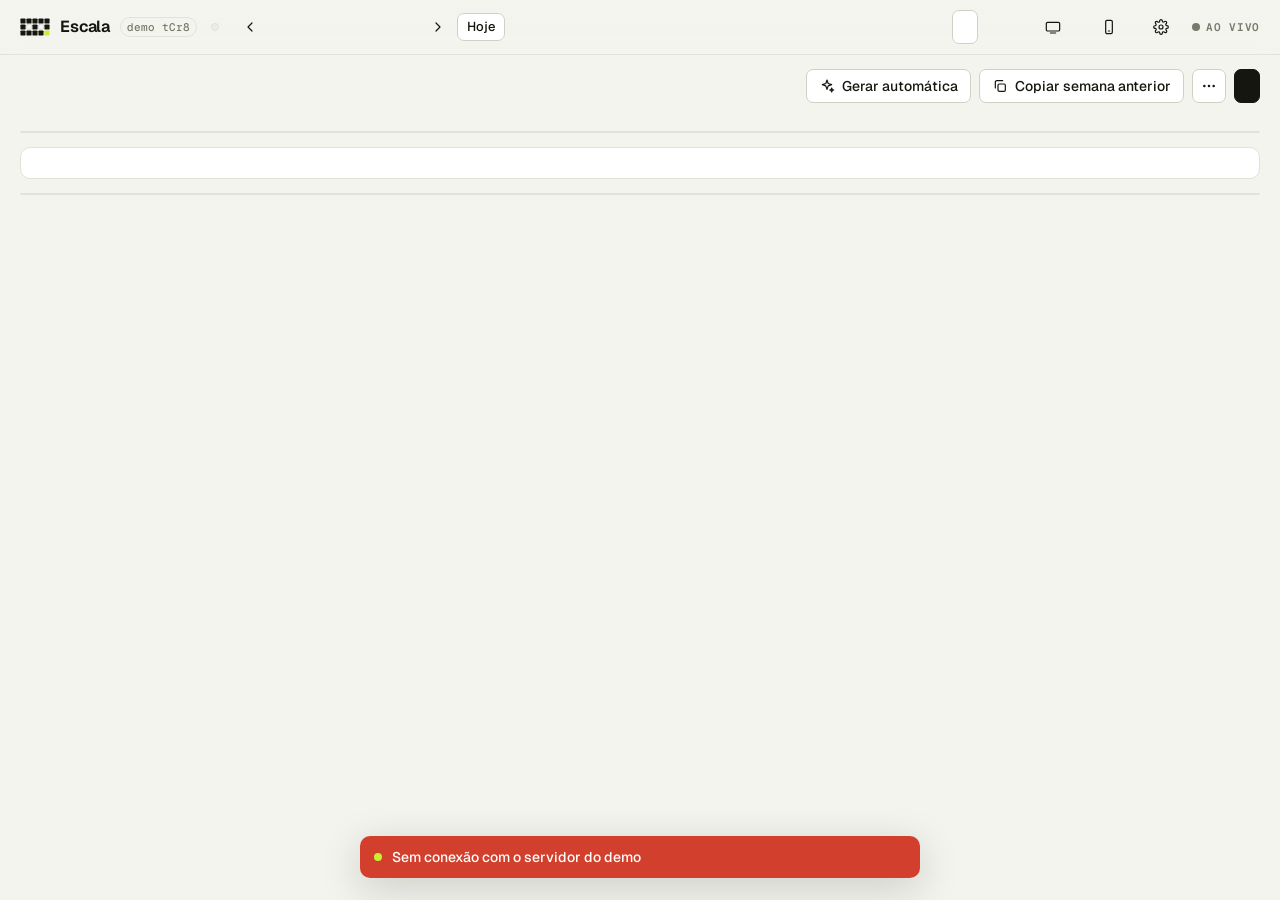
==== demo/escala/index.html @ 18441974 "Demo de escala em /demo/escala (gestor, mural de TV e celular) Cópia do demo_escala no modo hospedad" ====
<!doctype html>
<html lang="pt-BR">
<head>
  <meta charset="utf-8">
  <meta name="viewport" content="width=device-width, initial-scale=1">
  <title>Escala · Gestor</title>
  <meta name="description" content="Demo de escala semanal de equipe — tCr8">
  <link rel="icon" href="favicon.svg" type="image/svg+xml">
  <link rel="preconnect" href="https://fonts.googleapis.com">
  <link rel="preconnect" href="https://fonts.gstatic.com" crossorigin>
  <link rel="stylesheet" href="https://fonts.googleapis.com/css2?family=Geist:wght@400;500;600;700&family=Geist+Mono:wght@400;500;600&display=swap">
  <link rel="stylesheet" href="css/base.css?v=3">
  <link rel="stylesheet" href="css/gestor.css?v=3">
</head>
<body>
  <header class="top">
    <a class="brand" href="./" id="brand"><span class="brand-name">Escala</span><span class="brand-tag">demo tCr8</span></a>
    <div class="seg" id="stores" role="group" aria-label="Loja"></div>
    <div class="weeknav">
      <button class="btn icon ghost" id="prev" aria-label="Semana anterior"></button>
      <button class="btn ghost weeklabel" id="weekLabel"></button>
      <button class="btn icon ghost" id="next" aria-label="Próxima semana"></button>
      <button class="btn sm" id="today">Hoje</button>
    </div>
    <div class="spacer"></div>
    <button class="btn regime" id="btnRegime"></button>
    <button class="btn ghost" id="btnRequests"></button>
    <a class="btn ghost" id="lnkMural" target="_blank" rel="noopener"></a>
    <a class="btn ghost" id="lnkEu" target="_blank" rel="noopener"></a>
    <button class="btn icon ghost" id="btnSettings" aria-label="Configurações"></button>
    <span class="live" id="live"><i></i><span>ao vivo</span></span>
  </header>

  <section class="bar">
    <div class="pubstatus" id="pubStatus"></div>
    <div class="actions">
      <button class="btn" id="btnAuto"></button>
      <button class="btn" id="btnCopy"></button>
      <button class="btn icon" id="btnMore" aria-label="Mais ações"></button>
      <button class="btn primary" id="btnPublish"></button>
    </div>
  </section>

  <section class="kpis" id="kpis"></section>

  <main class="layout">
    <div class="board">
      <div class="gridwrap"><div class="grid" id="grid"></div></div>
      <section class="dayview" id="dayView"></section>
    </div>
    <aside class="issues" id="issues"></aside>
  </main>

  <div id="pop" class="popover" role="menu"></div>
  <div id="toasts"></div>

  <script src="js/core.js?v=3"></script>
  <script src="js/auto.js?v=3"></script>
  <script src="js/seed.js?v=3"></script>
  <script src="js/routes.js?v=3"></script>
  <script src="js/local.js?v=3"></script>
  <script src="js/ui.js?v=3"></script>
  <script src="js/gestor.js?v=3"></script>
</body>
</html>
---- demo/escala/css/base.css ----
/* Escala (demo tCr8) — tokens e componentes comuns às três telas. */
:root {
  --bg: #f4f4ef; --surface: #ffffff; --surface-2: #f9f9f6; --sunken: #ececE5; --line: #e2e2d9; --line-2: #d0d1c5;
  --ink: #15170f; --ink-2: #474a3f; --muted: #767a6c;
  --accent: #c8f031; --accent-ink: #3d5400; --accent-soft: #eef8c9;
  --danger: #d23f2c; --danger-soft: #fdebe7; --warn: #b97f00; --warn-soft: #fdf2d6;
  --info: #2a72cf; --info-soft: #e6effb; --ok: #2b9356; --ok-soft: #e2f4e9;
  --shadow: 0 1px 2px rgba(20, 22, 15, .05), 0 6px 20px rgba(20, 22, 15, .07);
  --shadow-lg: 0 10px 40px rgba(20, 22, 15, .18);
  --radius: 10px; --radius-sm: 7px;
  --font: 'Geist', ui-sans-serif, system-ui, -apple-system, 'Segoe UI', Roboto, sans-serif;
  --mono: 'Geist Mono', ui-monospace, 'SFMono-Regular', Consolas, monospace;
  color-scheme: light;
}
@media (prefers-color-scheme: dark) {
  :root:not([data-theme="light"]) {
    --bg: #0e0f0c; --surface: #171914; --surface-2: #1c1e18; --sunken: #121410; --line: #2a2d25; --line-2: #3a3e33;
    --ink: #f2f3ee; --ink-2: #c4c7bb; --muted: #8a8e82;
    --accent-ink: #c8f031; --accent-soft: rgba(200, 240, 49, .12);
    --danger: #ff6b5b; --danger-soft: rgba(255, 107, 91, .14); --warn: #f5b841; --warn-soft: rgba(245, 184, 65, .14);
    --info: #6cb8ff; --info-soft: rgba(108, 184, 255, .14); --ok: #4ade80; --ok-soft: rgba(74, 222, 128, .12);
    --shadow: 0 1px 2px rgba(0, 0, 0, .4), 0 6px 20px rgba(0, 0, 0, .35); --shadow-lg: 0 10px 40px rgba(0, 0, 0, .6);
    color-scheme: dark;
  }
}
:root[data-theme="dark"] {
  --bg: #0e0f0c; --surface: #171914; --surface-2: #1c1e18; --sunken: #121410; --line: #2a2d25; --line-2: #3a3e33;
  --ink: #f2f3ee; --ink-2: #c4c7bb; --muted: #8a8e82;
  --accent-ink: #c8f031; --accent-soft: rgba(200, 240, 49, .12);
  --danger: #ff6b5b; --danger-soft: rgba(255, 107, 91, .14); --warn: #f5b841; --warn-soft: rgba(245, 184, 65, .14);
  --info: #6cb8ff; --info-soft: rgba(108, 184, 255, .14); --ok: #4ade80; --ok-soft: rgba(74, 222, 128, .12);
  --shadow: 0 1px 2px rgba(0, 0, 0, .4), 0 6px 20px rgba(0, 0, 0, .35); --shadow-lg: 0 10px 40px rgba(0, 0, 0, .6);
  color-scheme: dark;
}

*, *::before, *::after { box-sizing: border-box; }
html, body { margin: 0; }
body { background: var(--bg); color: var(--ink); font: 14px/1.45 var(--font); -webkit-font-smoothing: antialiased; }
button, input, select, textarea { font: inherit; color: inherit; }
a { color: inherit; }
.mono { font-family: var(--mono); font-variant-numeric: tabular-nums; }
.muted { color: var(--muted); }
.hidden { display: none !important; }
svg.ic { width: 16px; height: 16px; flex: none; stroke: currentColor; fill: none; stroke-width: 1.8; stroke-linecap: round; stroke-linejoin: round; }

/* marca */
.brand { display: flex; align-items: center; gap: 10px; text-decoration: none; white-space: nowrap; }
.brand .logo { width: 30px; height: 18px; flex: none; }
.brand .logo rect.b { fill: var(--ink); }
.brand .logo rect.h { fill: none; stroke: var(--muted); stroke-width: 2.4; stroke-dasharray: 4 4; }
.brand .logo rect.a { fill: var(--accent); }
.brand-name { font-weight: 650; font-size: 16px; letter-spacing: -.01em; }
.brand-tag { font: 500 11px var(--mono); color: var(--muted); padding: 2px 6px; border: 1px solid var(--line); border-radius: 999px; }

/* botões */
.btn { display: inline-flex; align-items: center; gap: 7px; height: 34px; padding: 0 12px; border-radius: var(--radius-sm); border: 1px solid var(--line-2); background: var(--surface); color: var(--ink); cursor: pointer; white-space: nowrap; text-decoration: none; font-weight: 500; transition: background .12s, border-color .12s, transform .06s; }
.btn:hover { background: var(--surface-2); border-color: var(--muted); }
.btn:active { transform: translateY(1px); }
.btn:focus-visible, .chip:focus-visible, .seg button:focus-visible { outline: 2px solid var(--accent); outline-offset: 2px; }
.btn.primary { background: var(--ink); color: var(--bg); border-color: var(--ink); }
.btn.primary:hover { opacity: .9; }
.btn.lime { background: var(--accent); color: #15170f; border-color: var(--accent); }
.btn.ghost { background: transparent; border-color: transparent; }
.btn.ghost:hover { background: var(--sunken); }
.btn.danger { color: var(--danger); }
.btn.sm { height: 28px; padding: 0 9px; font-size: 13px; }
.btn.icon { width: 34px; padding: 0; justify-content: center; }
.btn[disabled] { opacity: .45; pointer-events: none; }
.btn .count { min-width: 18px; height: 18px; padding: 0 5px; border-radius: 9px; background: var(--danger); color: #fff; font: 600 11px/18px var(--mono); text-align: center; }

/* segmented */
.seg { display: inline-flex; padding: 3px; gap: 2px; background: var(--sunken); border: 1px solid var(--line); border-radius: 9px; }
.seg button { border: 0; background: transparent; height: 28px; padding: 0 12px; border-radius: 6px; cursor: pointer; color: var(--ink-2); font-weight: 500; white-space: nowrap; }
.seg button[aria-pressed="true"] { background: var(--surface); color: var(--ink); box-shadow: 0 1px 2px rgba(0, 0, 0, .12); }

/* campos */
.field { display: grid; gap: 5px; }
.field > span { font-size: 12px; font-weight: 600; color: var(--ink-2); }
.input, select.input, textarea.input { height: 36px; padding: 0 10px; border: 1px solid var(--line-2); border-radius: var(--radius-sm); background: var(--surface); width: 100%; min-width: 0; }
textarea.input { height: auto; min-height: 64px; padding: 8px 10px; resize: vertical; }
.input:focus { outline: 2px solid var(--accent); outline-offset: 0; border-color: transparent; }
.row { display: flex; gap: 10px; align-items: center; }
.grid2 { display: grid; grid-template-columns: 1fr 1fr; gap: 10px; }
.switch { display: flex; align-items: flex-start; gap: 10px; cursor: pointer; padding: 10px 0; border-bottom: 1px solid var(--line); }
.switch input { appearance: none; flex: none; width: 36px; height: 20px; border-radius: 10px; background: var(--line-2); position: relative; cursor: pointer; transition: background .15s; margin-top: 1px; }
.switch input::after { content: ''; position: absolute; top: 2px; left: 2px; width: 16px; height: 16px; border-radius: 50%; background: #fff; transition: transform .15s; box-shadow: 0 1px 2px rgba(0, 0, 0, .3); }
.switch input:checked { background: var(--ok); }
.switch input:checked::after { transform: translateX(16px); }
.switch b { display: block; font-weight: 600; }
.switch small { color: var(--muted); }

/* avatar e etiquetas */
.av { --rc: var(--muted); flex: none; width: 30px; height: 30px; border-radius: 50%; display: grid; place-items: center; font: 600 11px var(--mono); color: #15170f; background: var(--rc); letter-spacing: .02em; }
.badge { display: inline-flex; align-items: center; gap: 4px; height: 20px; padding: 0 7px; border-radius: 999px; font-size: 11px; font-weight: 600; white-space: nowrap; background: var(--sunken); color: var(--ink-2); }
.badge.erro { background: var(--danger-soft); color: var(--danger); }
.badge.alerta { background: var(--warn-soft); color: var(--warn); }
.badge.info { background: var(--info-soft); color: var(--info); }
.badge.ok { background: var(--ok-soft); color: var(--ok); }
.badge.lime { background: var(--accent); color: #15170f; }
.dot { width: 8px; height: 8px; border-radius: 50%; display: inline-block; flex: none; }

/* turno (chip) */
.chip { --rc: var(--muted); position: relative; display: block; padding: 5px 7px 5px 9px; border-radius: 7px; background: color-mix(in srgb, var(--rc) 15%, var(--surface)); border: 1px solid color-mix(in srgb, var(--rc) 35%, transparent); border-left: 3px solid var(--rc); cursor: pointer; user-select: none; line-height: 1.25; transition: box-shadow .12s, transform .12s; }
.chip:hover { box-shadow: var(--shadow); }
.chip .t { display: block; font: 600 12.5px var(--mono); letter-spacing: -.02em; white-space: nowrap; }
.chip .s { display: block; font-size: 11px; color: var(--ink-2); white-space: nowrap; overflow: hidden; text-overflow: ellipsis; }
.chip.open { background: repeating-linear-gradient(-45deg, var(--surface), var(--surface) 5px, var(--sunken) 5px, var(--sunken) 10px); border-style: dashed; border-left-style: solid; }
.chip.sev-erro { box-shadow: inset 0 0 0 1.5px var(--danger); }
.chip.sev-alerta { box-shadow: inset 0 0 0 1.5px var(--warn); }
.chip .flag { position: absolute; top: -4px; right: -4px; width: 10px; height: 10px; border-radius: 50%; border: 2px solid var(--surface); }
.chip .flag.erro { background: var(--danger); }
.chip .flag.alerta { background: var(--warn); }
.chip.changed::before { content: ''; position: absolute; left: -3px; top: -3px; bottom: -3px; right: -3px; border: 1.5px dashed var(--info); border-radius: 9px; pointer-events: none; }
.chip.dragging { opacity: .4; }
.chip.flash, .flash { animation: flash 2.4s ease-out; }
@keyframes flash { 0%, 30% { box-shadow: 0 0 0 3px var(--accent), 0 0 24px var(--accent); } 100% { box-shadow: 0 0 0 0 transparent; } }

.absence { display: flex; flex-direction: column; justify-content: center; padding: 5px 8px; border-radius: 7px; font-size: 12px; font-weight: 600; color: var(--ink-2); background: repeating-linear-gradient(-45deg, var(--sunken), var(--sunken) 4px, transparent 4px, transparent 8px); border: 1px dashed var(--line-2); min-height: 38px; }
.absence small { font-weight: 400; color: var(--muted); }

/* painel lateral (drawer) */
.scrim { position: fixed; inset: 0; background: rgba(10, 11, 8, .32); opacity: 0; pointer-events: none; transition: opacity .2s; z-index: 40; }
.scrim.on { opacity: 1; pointer-events: auto; }
.drawer { position: fixed; top: 0; right: 0; bottom: 0; width: min(440px, 100vw); background: var(--surface); border-left: 1px solid var(--line); box-shadow: var(--shadow-lg); transform: translateX(105%); transition: transform .22s cubic-bezier(.2, .8, .2, 1); z-index: 50; display: flex; flex-direction: column; }
.drawer.on { transform: none; }
.drawer.wide { width: min(760px, 100vw); }
.drawer header { display: flex; align-items: center; gap: 10px; padding: 16px 18px; border-bottom: 1px solid var(--line); }
.drawer header h2 { margin: 0; font-size: 16px; flex: 1; }
.drawer .body { flex: 1; overflow: auto; padding: 18px; display: grid; gap: 14px; align-content: start; }
.drawer footer { display: flex; gap: 8px; padding: 14px 18px; border-top: 1px solid var(--line); background: var(--surface-2); flex-wrap: wrap; }
.drawer footer .spacer { flex: 1; }

/* popover */
.popover { position: fixed; z-index: 60; min-width: 230px; max-width: 300px; background: var(--surface); border: 1px solid var(--line); border-radius: var(--radius); box-shadow: var(--shadow-lg); padding: 6px; display: none; }
.popover.on { display: block; }
.popover h4 { margin: 4px 8px 6px; font-size: 11px; text-transform: uppercase; letter-spacing: .06em; color: var(--muted); }
.popover .opt { display: flex; align-items: center; gap: 9px; width: 100%; text-align: left; border: 0; background: transparent; padding: 7px 8px; border-radius: 7px; cursor: pointer; }
.popover .opt:hover, .popover .opt:focus-visible { background: var(--sunken); outline: none; }
.popover .opt .mono { margin-left: auto; color: var(--muted); font-size: 12px; }
.popover hr { border: 0; border-top: 1px solid var(--line); margin: 5px 0; }

/* avisos rápidos */
#toasts { position: fixed; left: 50%; bottom: 22px; transform: translateX(-50%); display: grid; gap: 8px; z-index: 80; pointer-events: none; width: min(560px, calc(100vw - 32px)); }
.toast { display: flex; align-items: center; gap: 10px; background: var(--ink); color: var(--bg); padding: 11px 14px; border-radius: 10px; box-shadow: var(--shadow-lg); animation: toast-in .25s ease-out; font-weight: 500; }
.toast.erro { background: var(--danger); color: #fff; }
.toast i { width: 8px; height: 8px; border-radius: 50%; background: var(--accent); flex: none; }
@keyframes toast-in { from { opacity: 0; transform: translateY(8px); } }

/* indicador ao vivo */
.live { display: inline-flex; align-items: center; gap: 6px; font: 600 11px var(--mono); text-transform: uppercase; letter-spacing: .06em; color: var(--muted); white-space: nowrap; }
.live i { width: 8px; height: 8px; border-radius: 50%; background: var(--muted); }
.live.on { color: var(--ink-2); }
.live.on i { background: var(--ok); box-shadow: 0 0 0 0 var(--ok); animation: pulse 2s infinite; }
@keyframes pulse { 0% { box-shadow: 0 0 0 0 color-mix(in srgb, var(--ok) 60%, transparent); } 70% { box-shadow: 0 0 0 7px transparent; } 100% { box-shadow: 0 0 0 0 transparent; } }

.empty { padding: 28px 16px; text-align: center; color: var(--muted); }
@media (prefers-reduced-motion: reduce) { *, *::before, *::after { animation: none !important; transition: none !important; } }
---- demo/escala/css/gestor.css ----
/* Escala (demo tCr8) — tela do gestor */
body { min-height: 100vh; }
.top { position: sticky; top: 0; z-index: 30; display: flex; align-items: center; gap: 14px; padding: 10px 20px; background: color-mix(in srgb, var(--bg) 88%, transparent); backdrop-filter: blur(10px); border-bottom: 1px solid var(--line); flex-wrap: wrap; }
.top .spacer { flex: 1; }
.weeknav { display: flex; align-items: center; gap: 2px; }
.weeklabel { font-weight: 600; min-width: 150px; justify-content: center; font-variant-numeric: tabular-nums; }
.regime { gap: 8px; }
.regime b { font-weight: 600; }
.regime .mono { font-size: 12px; color: var(--muted); }

.bar { display: flex; align-items: center; gap: 12px; padding: 14px 20px 6px; flex-wrap: wrap; }
.pubstatus { display: flex; align-items: center; gap: 10px; flex: 1; min-width: 260px; flex-wrap: wrap; }
.pubstatus h1 { margin: 0; font-size: 20px; letter-spacing: -.02em; }
.pubstatus .sub { color: var(--muted); font-size: 13px; }
.actions { display: flex; gap: 8px; flex-wrap: wrap; }

.kpis { display: grid; grid-template-columns: repeat(6, minmax(140px, 1fr)); gap: 10px; padding: 8px 20px 14px; }
.kpi { background: var(--surface); border: 1px solid var(--line); border-radius: var(--radius); padding: 11px 14px; display: grid; gap: 2px; min-width: 0; }
.kpi .k { font-size: 11.5px; color: var(--muted); font-weight: 500; white-space: nowrap; overflow: hidden; text-overflow: ellipsis; }
.kpi .v { font: 600 21px/1.2 var(--mono); letter-spacing: -.03em; white-space: nowrap; }
.kpi .v small { font-size: 13px; color: var(--muted); font-weight: 500; letter-spacing: 0; }
.kpi .d { font-size: 12px; color: var(--muted); white-space: nowrap; overflow: hidden; text-overflow: ellipsis; }
.kpi.good .v { color: var(--ok); }
.kpi.warn .v { color: var(--warn); }
.kpi.bad .v { color: var(--danger); }
.kpi .meter { height: 4px; border-radius: 2px; background: var(--sunken); overflow: hidden; margin-top: 4px; }
.kpi .meter i { display: block; height: 100%; background: var(--ok); border-radius: 2px; }
.kpi.warn .meter i { background: var(--warn); }
.kpi.bad .meter i { background: var(--danger); }

.layout { display: grid; grid-template-columns: minmax(0, 1fr) 320px; gap: 14px; padding: 0 20px 28px; align-items: start; }
.board { display: grid; gap: 14px; min-width: 0; }
.gridwrap { background: var(--surface); border: 1px solid var(--line); border-radius: var(--radius); overflow: auto; max-height: calc(100vh - 210px); }
.grid { display: grid; grid-template-columns: 196px repeat(7, minmax(108px, 1fr)) 90px; min-width: 1050px; }
.grid > div { border-bottom: 1px solid var(--line); border-right: 1px solid var(--line); min-width: 0; }
.grid > div.last { border-right: 0; }

.gh { position: sticky; top: 0; z-index: 3; background: var(--surface-2); padding: 8px 9px 6px; font-size: 12px; }
.gh.corner { left: 0; z-index: 4; display: flex; align-items: flex-end; font-weight: 600; color: var(--ink-2); }
.gh.day { cursor: pointer; display: grid; gap: 3px; }
.gh.day:hover { background: var(--sunken); }
.gh .dn { display: flex; align-items: baseline; gap: 6px; }
.gh .dn b { text-transform: uppercase; font-size: 11px; letter-spacing: .06em; color: var(--muted); }
.gh .dn span { font: 600 15px var(--mono); letter-spacing: -.03em; }
.gh .hol { font-size: 10.5px; font-weight: 600; color: var(--warn); white-space: nowrap; overflow: hidden; text-overflow: ellipsis; }
.gh.today .dn span { background: var(--accent); color: #15170f; padding: 0 5px; border-radius: 5px; }
.gh.sel { box-shadow: inset 0 -3px 0 var(--ink); }
.gh.closed { color: var(--muted); }
.spark { display: flex; align-items: flex-end; gap: 1.5px; height: 22px; }
.spark i { flex: 1; min-width: 2px; border-radius: 1.5px 1.5px 0 0; background: var(--line-2); }
.spark i.short { background: var(--danger); }
.spark i.ok { background: color-mix(in srgb, var(--ok) 70%, var(--line-2)); }
.spark i.over { background: color-mix(in srgb, var(--info) 55%, var(--line-2)); }
.gh .cov { font: 500 10.5px var(--mono); color: var(--muted); }

.grp { grid-column: 1 / -1; background: var(--surface-2); padding: 5px 12px; font-size: 11px; font-weight: 650; letter-spacing: .07em; text-transform: uppercase; color: var(--muted); display: flex; align-items: center; gap: 8px; position: sticky; left: 0; }
.grp .dot { width: 7px; height: 7px; }

.person { position: sticky; left: 0; z-index: 2; background: var(--surface); display: flex; align-items: center; gap: 9px; padding: 8px 10px; cursor: pointer; }
.person:hover { background: var(--surface-2); }
.person .pinfo { min-width: 0; flex: 1; display: grid; }
.person b { font-weight: 600; white-space: nowrap; overflow: hidden; text-overflow: ellipsis; }
.person small { color: var(--muted); font-size: 11.5px; white-space: nowrap; overflow: hidden; text-overflow: ellipsis; }
.person .seen { color: var(--ok); }
.person .unseen { color: var(--muted); opacity: .5; }
.person.openrow { background: var(--surface-2); }

.cell { padding: 5px; display: flex; flex-direction: column; gap: 4px; min-height: 52px; position: relative; cursor: copy; }
.cell:hover { background: color-mix(in srgb, var(--accent) 7%, transparent); }
.cell.today { background: color-mix(in srgb, var(--accent) 6%, transparent); }
.cell.closed { background: repeating-linear-gradient(-45deg, transparent, transparent 6px, var(--sunken) 6px, var(--sunken) 7px); cursor: default; }
.cell.drop { background: var(--accent-soft); box-shadow: inset 0 0 0 2px var(--accent); }
.cell .off { margin: auto; font-size: 11.5px; color: var(--muted); font-weight: 500; letter-spacing: .02em; }
.cell .off.sun { color: var(--ok); }
.cell .add { position: absolute; right: 5px; bottom: 5px; opacity: 0; color: var(--muted); }
.cell:hover .add { opacity: 1; }

.total { padding: 7px 9px; display: grid; gap: 3px; align-content: center; background: var(--surface-2); }
.total .hrs { font: 600 13px var(--mono); }
.total small { font-size: 11px; color: var(--muted); }
.total .meter { height: 4px; border-radius: 2px; background: var(--sunken); overflow: hidden; }
.total .meter i { display: block; height: 100%; background: var(--ok); }
.total.over .hrs { color: var(--danger); } .total.over .meter i { background: var(--danger); }
.total.under .meter i { background: var(--warn); }

.foot { background: var(--surface-2); padding: 6px 7px; font-size: 11.5px; display: grid; gap: 4px; align-content: center; }
.foot.label { position: sticky; left: 0; z-index: 2; font-weight: 600; color: var(--ink-2); padding-left: 12px; }
.heat { display: flex; gap: 1.5px; height: 14px; }
.heat i { flex: 1; border-radius: 2px; background: var(--sunken); }
.heat i.short1 { background: color-mix(in srgb, var(--danger) 45%, var(--surface)); }
.heat i.short2 { background: var(--danger); }
.heat i.ok { background: color-mix(in srgb, var(--ok) 55%, var(--surface)); }
.heat i.over { background: color-mix(in srgb, var(--info) 35%, var(--surface)); }
.foot .mono { color: var(--ink-2); }

/* linha do tempo do dia */
.dayview { background: var(--surface); border: 1px solid var(--line); border-radius: var(--radius); padding: 14px 16px 16px; }
.dayview header { display: flex; align-items: center; gap: 10px; flex-wrap: wrap; margin-bottom: 10px; }
.dayview h3 { margin: 0; font-size: 15px; }
.dayview .legend { margin-left: auto; display: flex; gap: 14px; font-size: 12px; color: var(--muted); }
.dayview .legend span { display: inline-flex; align-items: center; gap: 5px; }
.tl { --lab: 150px; position: relative; display: grid; gap: 4px; }
.tl .ruler, .tl .demand, .tl .trow { display: grid; grid-template-columns: var(--lab) 1fr; align-items: center; }
.tl .track { position: relative; height: 100%; }
.tl .ruler .track { height: 18px; }
.tl .ruler span { position: absolute; transform: translateX(-50%); font: 500 10.5px var(--mono); color: var(--muted); top: 0; }
.tl .demand .track { height: 54px; display: flex; align-items: flex-end; border-bottom: 1px solid var(--line); }
.tl .demand .col { position: absolute; bottom: 0; display: flex; align-items: flex-end; justify-content: center; gap: 2px; }
.tl .demand .need { position: absolute; bottom: 0; left: 8%; right: 8%; border: 1.5px dashed var(--muted); border-bottom: 0; border-radius: 3px 3px 0 0; }
.tl .demand .have { position: absolute; bottom: 0; left: 22%; right: 22%; border-radius: 3px 3px 0 0; background: var(--ok); opacity: .8; }
.tl .demand .have.short { background: var(--danger); }
.tl .demand .num { position: absolute; top: -15px; left: 0; right: 0; text-align: center; font: 600 10.5px var(--mono); color: var(--ink-2); }
.tl .lab { font-size: 12.5px; white-space: nowrap; overflow: hidden; text-overflow: ellipsis; padding-right: 10px; display: flex; align-items: center; gap: 7px; }
.tl .lab .av { width: 22px; height: 22px; font-size: 9.5px; }
.tl .trow .track { height: 28px; background: repeating-linear-gradient(90deg, transparent, transparent calc(var(--hw) - 1px), var(--line) calc(var(--hw) - 1px), var(--line) var(--hw)); border-radius: 6px; }
.tl .barx { --rc: var(--muted); position: absolute; top: 3px; bottom: 3px; border-radius: 6px; background: color-mix(in srgb, var(--rc) 30%, var(--surface)); border: 1px solid var(--rc); display: flex; align-items: center; padding: 0 8px; font: 600 11px var(--mono); white-space: nowrap; overflow: hidden; cursor: pointer; }
.tl .barx.open { border-style: dashed; background: repeating-linear-gradient(-45deg, var(--surface), var(--surface) 5px, var(--sunken) 5px, var(--sunken) 10px); }
.tl .barx .brk { position: absolute; top: 0; bottom: 0; background: repeating-linear-gradient(-45deg, var(--surface), var(--surface) 3px, transparent 3px, transparent 6px); border-left: 1px dashed var(--rc); border-right: 1px dashed var(--rc); }
.tl .barx span { position: relative; }
.tl .openwin { position: absolute; top: 0; bottom: 0; background: color-mix(in srgb, var(--accent) 8%, transparent); border-left: 1px solid color-mix(in srgb, var(--accent) 60%, transparent); border-right: 1px solid color-mix(in srgb, var(--accent) 60%, transparent); pointer-events: none; }
.tl .now { position: absolute; top: 0; bottom: 0; width: 2px; background: var(--danger); z-index: 2; pointer-events: none; }
.tl .now::before { content: 'agora'; position: absolute; top: -2px; left: 4px; font: 600 10px var(--mono); color: var(--danger); }

/* apontamentos */
.issues { position: sticky; top: 68px; background: var(--surface); border: 1px solid var(--line); border-radius: var(--radius); display: flex; flex-direction: column; max-height: calc(100vh - 84px); }
.issues > header { padding: 14px 14px 10px; border-bottom: 1px solid var(--line); display: grid; gap: 10px; }
.issues h3 { margin: 0; font-size: 15px; display: flex; align-items: center; gap: 8px; }
.issues .filters { display: flex; gap: 6px; flex-wrap: wrap; }
.issues .filters button { border: 1px solid var(--line-2); background: transparent; border-radius: 999px; height: 26px; padding: 0 10px; font-size: 12px; font-weight: 600; cursor: pointer; display: inline-flex; align-items: center; gap: 6px; color: var(--ink-2); }
.issues .filters button[aria-pressed="false"] { opacity: .45; }
.issues .list { overflow: auto; padding: 8px; display: grid; gap: 6px; align-content: start; }
.issue { border: 1px solid var(--line); border-left: 3px solid var(--muted); border-radius: 8px; padding: 9px 10px; display: grid; gap: 4px; background: var(--surface); }
.issue.erro { border-left-color: var(--danger); }
.issue.alerta { border-left-color: var(--warn); }
.issue.info { border-left-color: var(--info); }
.issue.justified { opacity: .6; }
.issue .ihead { display: flex; gap: 7px; align-items: flex-start; font-weight: 600; font-size: 13px; }
.issue .ihead svg { margin-top: 2px; }
.issue.erro .ihead svg { color: var(--danger); } .issue.alerta .ihead svg { color: var(--warn); } .issue.info .ihead svg { color: var(--info); }
.issue p { margin: 0; font-size: 12.5px; color: var(--ink-2); }
.issue .law { font-size: 11px; color: var(--muted); }
.issue .just { font-style: italic; color: var(--ink-2); }
.issue .iact { display: flex; gap: 4px; margin-top: 2px; }
.issues > footer { padding: 10px 14px; border-top: 1px solid var(--line); font-size: 11.5px; color: var(--muted); }

/* painéis */
.req { border: 1px solid var(--line); border-radius: var(--radius); padding: 12px; display: grid; gap: 8px; }
.req .who { display: flex; gap: 10px; align-items: center; }
.req .who b { display: block; }
.req .who small { color: var(--muted); }
.req .what { font-size: 13.5px; }
.req .note { font-style: italic; color: var(--ink-2); font-size: 13px; }
.req .check { font-size: 12.5px; display: grid; gap: 3px; padding: 8px 10px; border-radius: 8px; background: var(--ok-soft); color: var(--ok); }
.req .check.bad { background: var(--warn-soft); color: var(--warn); }
.req .check.worse { background: var(--danger-soft); color: var(--danger); }
.req.done { opacity: .6; }
.sumline { display: flex; gap: 8px; align-items: center; padding: 10px 12px; background: var(--surface-2); border-radius: 8px; font-size: 13px; }
.cmp { width: 100%; border-collapse: collapse; font-size: 13px; }
.cmp th, .cmp td { padding: 9px 10px; border-bottom: 1px solid var(--line); text-align: right; white-space: nowrap; }
.cmp th:first-child, .cmp td:first-child { text-align: left; color: var(--ink-2); }
.cmp thead th { font-size: 12px; color: var(--ink); vertical-align: bottom; }
.cmp thead th small { display: block; font: 500 11px var(--mono); color: var(--muted); }
.cmp td { font-family: var(--mono); }
.cmp .cur { background: var(--accent-soft); }
.callout { padding: 12px 14px; border-radius: var(--radius); background: var(--accent-soft); border: 1px solid color-mix(in srgb, var(--accent) 50%, transparent); font-size: 13px; display: grid; gap: 4px; }
.callout b { font-weight: 650; }
.kv { display: grid; grid-template-columns: auto 1fr; gap: 6px 14px; font-size: 13px; }
.kv dt { color: var(--muted); } .kv dd { margin: 0; }
.list-plain { display: grid; gap: 6px; }
.list-plain .it { display: flex; align-items: center; gap: 8px; padding: 8px 10px; border: 1px solid var(--line); border-radius: 8px; font-size: 13px; }
.list-plain .it .grow { flex: 1; }
.preview { font: 500 12.5px var(--mono); color: var(--ink-2); padding: 8px 10px; background: var(--surface-2); border-radius: 8px; }
.confirm { display: grid; gap: 10px; padding: 8px; max-width: 280px; font-size: 13px; }
.confirm .row { justify-content: flex-end; }

@media (max-width: 1280px) {
  .kpis { grid-template-columns: repeat(3, minmax(140px, 1fr)); }
  .layout { grid-template-columns: minmax(0, 1fr); }
  .issues { position: static; max-height: 480px; }
  .top .btn .lbl { display: none; }
}
@media (max-width: 720px) {
  .top { padding: 10px 16px; gap: 8px; }
  .bar, .kpis, .layout { padding-left: 16px; padding-right: 16px; }
  .kpis { grid-template-columns: repeat(2, minmax(0, 1fr)); }
  .gridwrap { max-height: none; }
  .brand-tag { display: none; }
}
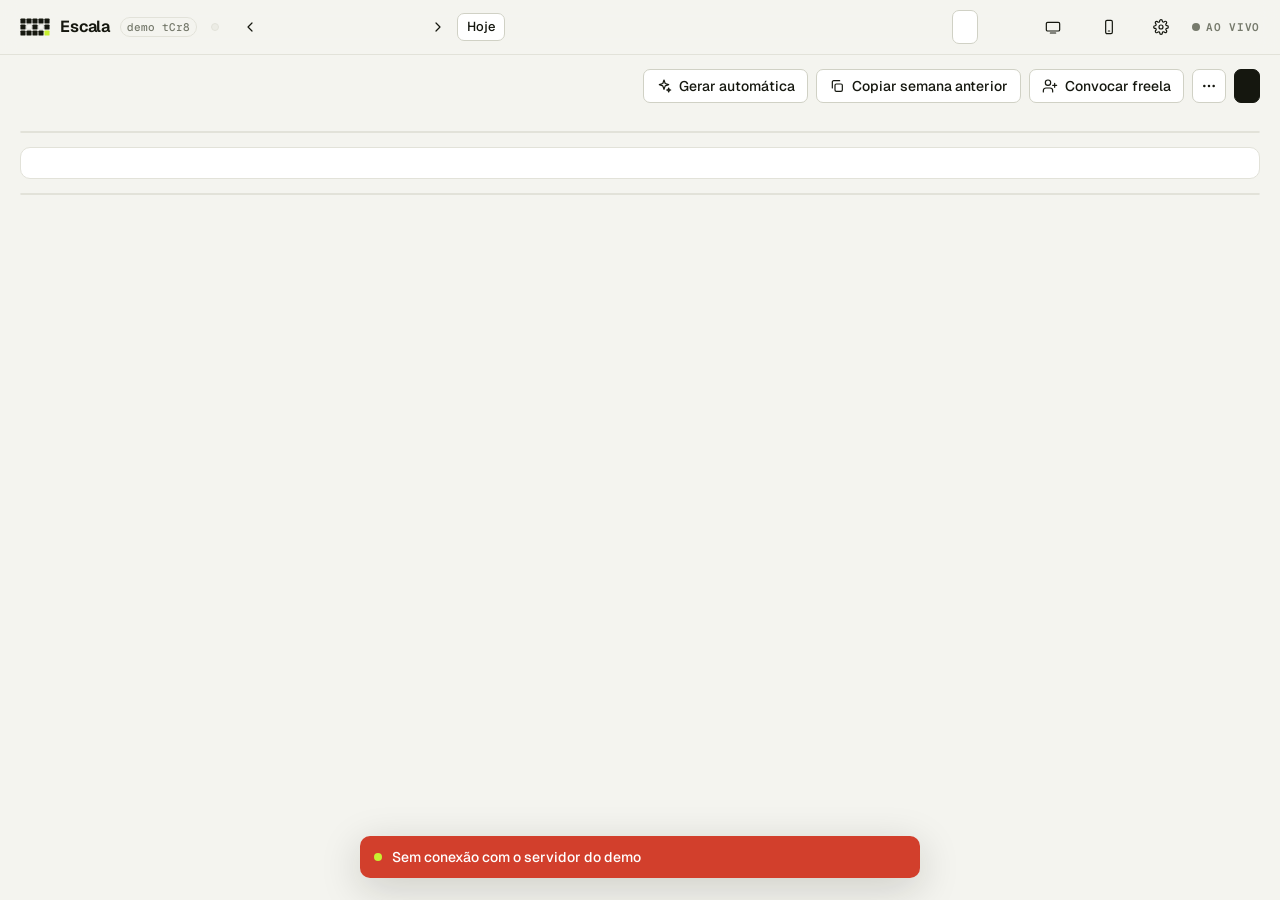
==== commit 945552f6: "Demo de escala: freela intermitente com link de ponto Convocação de freela (nome, CPF, dias) gera um" ====
--- a/demo/escala/index.html
+++ b/demo/escala/index.html
@@ -9,8 +9,8 @@
   <link rel="preconnect" href="https://fonts.googleapis.com">
   <link rel="preconnect" href="https://fonts.gstatic.com" crossorigin>
   <link rel="stylesheet" href="https://fonts.googleapis.com/css2?family=Geist:wght@400;500;600;700&family=Geist+Mono:wght@400;500;600&display=swap">
-  <link rel="stylesheet" href="css/base.css?v=3">
-  <link rel="stylesheet" href="css/gestor.css?v=3">
+  <link rel="stylesheet" href="css/base.css?v=4">
+  <link rel="stylesheet" href="css/gestor.css?v=4">
 </head>
 <body>
   <header class="top">
@@ -36,6 +36,7 @@
     <div class="actions">
       <button class="btn" id="btnAuto"></button>
       <button class="btn" id="btnCopy"></button>
+      <button class="btn" id="btnFreela"></button>
       <button class="btn icon" id="btnMore" aria-label="Mais ações"></button>
       <button class="btn primary" id="btnPublish"></button>
     </div>
@@ -54,12 +55,12 @@
   <div id="pop" class="popover" role="menu"></div>
   <div id="toasts"></div>
 
-  <script src="js/core.js?v=3"></script>
-  <script src="js/auto.js?v=3"></script>
-  <script src="js/seed.js?v=3"></script>
-  <script src="js/routes.js?v=3"></script>
-  <script src="js/local.js?v=3"></script>
-  <script src="js/ui.js?v=3"></script>
-  <script src="js/gestor.js?v=3"></script>
+  <script src="js/core.js?v=4"></script>
+  <script src="js/auto.js?v=4"></script>
+  <script src="js/seed.js?v=4"></script>
+  <script src="js/routes.js?v=4"></script>
+  <script src="js/local.js?v=4"></script>
+  <script src="js/ui.js?v=4"></script>
+  <script src="js/gestor.js?v=4"></script>
 </body>
 </html>
--- a/demo/escala/css/gestor.css
+++ b/demo/escala/css/gestor.css
@@ -186,3 +186,36 @@
   .gridwrap { max-height: none; }
   .brand-tag { display: none; }
 }
+
+/* freelas intermitentes */
+.grp.freela { color: var(--ink-2); }
+.grp.freela .ic { width: 13px; height: 13px; }
+.grp.freela .btn { margin-left: auto; text-transform: none; letter-spacing: 0; height: 24px; font-size: 12px; }
+.person.freela { background: color-mix(in srgb, var(--accent) 5%, var(--surface)); }
+.av.freela { background: var(--surface); color: var(--ink); box-shadow: inset 0 0 0 2px var(--rc); border: 1.5px dashed var(--rc); }
+.lk { color: var(--muted); opacity: .6; }
+.lk.on { color: var(--ok); opacity: 1; }
+.chip.conv-pend { border-style: dashed; background: repeating-linear-gradient(-45deg, color-mix(in srgb, var(--rc) 10%, var(--surface)), color-mix(in srgb, var(--rc) 10%, var(--surface)) 5px, var(--surface) 5px, var(--surface) 10px); }
+.chip.conv-pend .s { color: var(--info); font-weight: 600; }
+.chip.conv-miss .s { color: var(--danger); font-weight: 600; }
+.chip.conv-in .s { color: var(--ok); font-weight: 600; }
+.conv { border: 1px solid var(--line); border-radius: 10px; padding: 10px 12px; display: grid; gap: 6px; }
+.conv .ch { display: flex; align-items: center; justify-content: space-between; gap: 8px; }
+.punches { display: flex; flex-wrap: wrap; gap: 6px; }
+.pch { font-size: 12px; padding: 3px 8px; border-radius: 6px; background: var(--sunken); color: var(--ink-2); }
+.pch b { color: var(--ink); }
+.pch em { color: var(--warn); font-style: normal; font-weight: 600; }
+.linkcard { display: flex; align-items: center; gap: 10px; padding: 12px 14px; border-radius: 10px; border: 1px solid var(--line); background: var(--surface-2); }
+.linkcard.on { border-color: color-mix(in srgb, var(--ok) 45%, var(--line)); background: var(--ok-soft); }
+.linkcard .grow { flex: 1; display: grid; }
+.linkcard .ic { width: 20px; height: 20px; color: var(--muted); }
+.linkcard.on .ic { color: var(--ok); }
+.linkbox { display: flex; gap: 8px; }
+.linkbox .input { flex: 1; font-size: 12.5px; }
+.pickrow { display: flex; align-items: center; gap: 10px; padding: 8px 10px; border: 1px solid var(--line); border-radius: 8px; cursor: pointer; font-size: 13px; }
+.pickrow:has(input:checked) { border-color: var(--ink); background: var(--surface-2); }
+.pickrow .grow { flex: 1; }
+.dayrow { display: grid; grid-template-columns: 1.4fr 1fr 1fr auto; gap: 6px; align-items: center; }
+.callout.warn { background: var(--warn-soft); border-color: color-mix(in srgb, var(--warn) 45%, transparent); }
+.input.bad { outline: 2px solid var(--danger); outline-offset: 0; }
+.sumline .grow { flex: 1; }
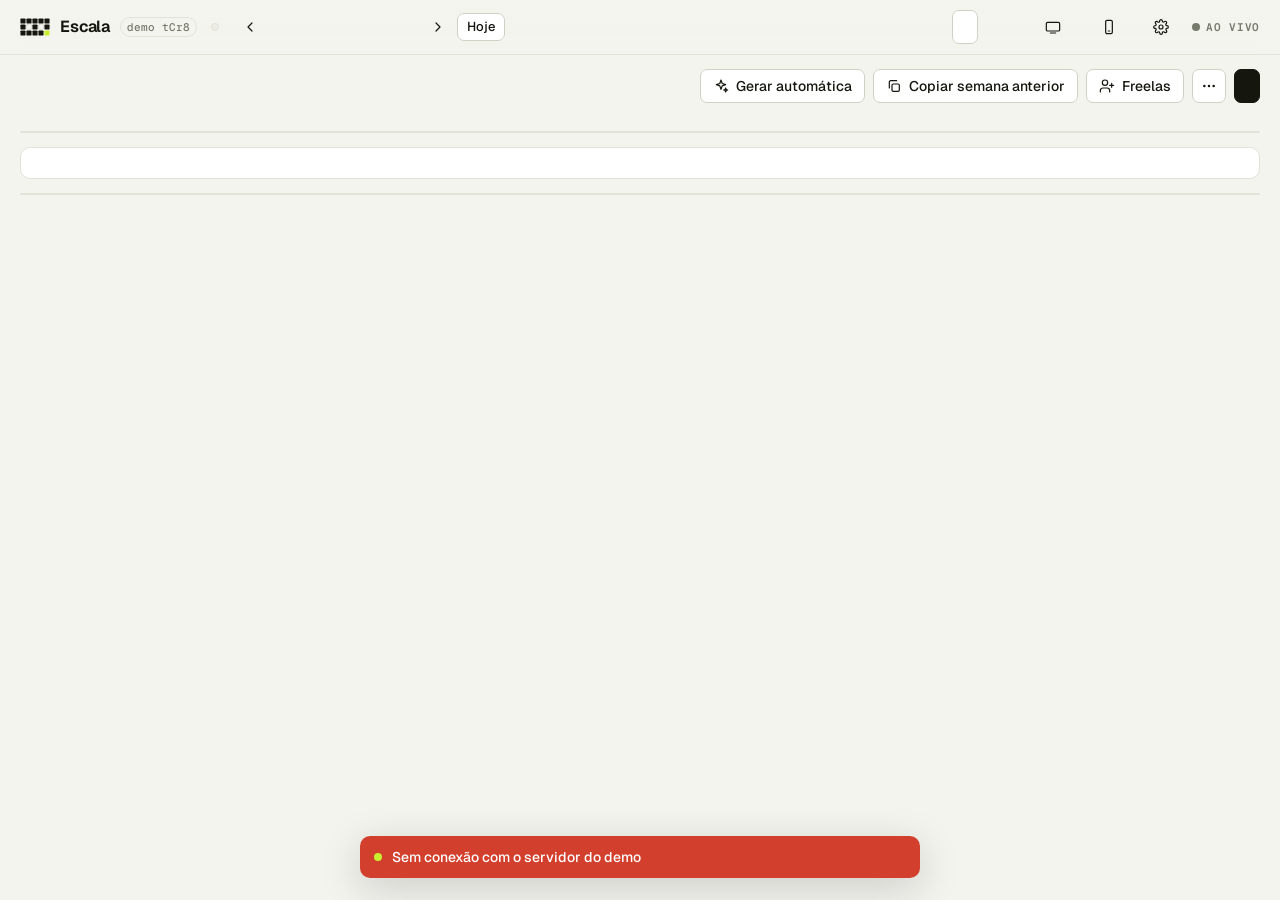
==== commit 9434a343: "Demo de escala: banco de freelas, comparecimento e cargos Cadastro rápido ou por lista colada; falta" ====
--- a/demo/escala/index.html
+++ b/demo/escala/index.html
@@ -9,8 +9,8 @@
   <link rel="preconnect" href="https://fonts.googleapis.com">
   <link rel="preconnect" href="https://fonts.gstatic.com" crossorigin>
   <link rel="stylesheet" href="https://fonts.googleapis.com/css2?family=Geist:wght@400;500;600;700&family=Geist+Mono:wght@400;500;600&display=swap">
-  <link rel="stylesheet" href="css/base.css?v=4">
-  <link rel="stylesheet" href="css/gestor.css?v=4">
+  <link rel="stylesheet" href="css/base.css?v=5">
+  <link rel="stylesheet" href="css/gestor.css?v=5">
 </head>
 <body>
   <header class="top">
@@ -55,12 +55,12 @@
   <div id="pop" class="popover" role="menu"></div>
   <div id="toasts"></div>
 
-  <script src="js/core.js?v=4"></script>
-  <script src="js/auto.js?v=4"></script>
-  <script src="js/seed.js?v=4"></script>
-  <script src="js/routes.js?v=4"></script>
-  <script src="js/local.js?v=4"></script>
-  <script src="js/ui.js?v=4"></script>
-  <script src="js/gestor.js?v=4"></script>
+  <script src="js/core.js?v=5"></script>
+  <script src="js/auto.js?v=5"></script>
+  <script src="js/seed.js?v=5"></script>
+  <script src="js/routes.js?v=5"></script>
+  <script src="js/local.js?v=5"></script>
+  <script src="js/ui.js?v=5"></script>
+  <script src="js/gestor.js?v=5"></script>
 </body>
 </html>
--- a/demo/escala/css/gestor.css
+++ b/demo/escala/css/gestor.css
@@ -219,3 +219,44 @@
 .callout.warn { background: var(--warn-soft); border-color: color-mix(in srgb, var(--warn) 45%, transparent); }
 .input.bad { outline: 2px solid var(--danger); outline-offset: 0; }
 .sumline .grow { flex: 1; }
+
+/* comparecimento, banco de freelas e aptidões */
+.attcard { display: grid; gap: 10px; padding: 12px 14px; border: 1px solid var(--line); border-radius: 10px; background: var(--surface-2); }
+.attbig { display: flex; align-items: center; gap: 12px; }
+.rate { font: 700 26px var(--mono); letter-spacing: -.04em; }
+.rate.good { color: var(--ok); } .rate.mid { color: var(--warn); } .rate.bad { color: var(--danger); } .rate.few, .rate.none { color: var(--muted); }
+.dows { display: grid; grid-template-columns: repeat(7, minmax(0, 1fr)); gap: 3px; }
+.dw { display: grid; justify-items: center; gap: 0; padding: 4px 2px; border-radius: 6px; background: var(--sunken); font-size: 10.5px; line-height: 1.25; }
+.dw b { text-transform: uppercase; letter-spacing: .05em; color: var(--muted); font-weight: 600; }
+.dw i { font: 600 12px var(--mono); font-style: normal; }
+.dw small { color: var(--muted); font-size: 9.5px; min-height: 12px; }
+.dw.good { background: var(--ok-soft); } .dw.good i { color: var(--ok); }
+.dw.mid { background: var(--warn-soft); } .dw.mid i { color: var(--warn); }
+.dw.bad { background: var(--danger-soft); } .dw.bad i { color: var(--danger); }
+.dw.hl { outline: 2px solid var(--ink); outline-offset: -1px; }
+.fr { display: grid; grid-template-columns: auto minmax(0, 1fr) auto; gap: 12px; align-items: center; padding: 12px; border: 1px solid var(--line); border-radius: 10px; }
+.fr.dim { opacity: .55; }
+.fri { display: grid; gap: 4px; min-width: 0; justify-items: start; }
+.fri .dows { width: 100%; max-width: 380px; }
+.frr { display: grid; justify-items: end; gap: 4px; text-align: right; }
+.aptbox { display: flex; flex-wrap: wrap; gap: 6px; }
+.aptchip { --rc: var(--muted); display: inline-flex; align-items: center; gap: 6px; padding: 5px 10px; border-radius: 999px; border: 1px solid var(--line-2); font-size: 13px; cursor: pointer; }
+.aptchip:has(input:checked) { border-color: var(--rc); background: color-mix(in srgb, var(--rc) 18%, var(--surface)); }
+.matrixwrap { overflow: auto; border: 1px solid var(--line); border-radius: 10px; max-height: calc(100vh - 260px); }
+.matrix { border-collapse: collapse; width: 100%; font-size: 13px; }
+.matrix th, .matrix td { padding: 6px 8px; border-bottom: 1px solid var(--line); text-align: center; white-space: nowrap; }
+.matrix th:first-child, .matrix td:first-child { text-align: left; position: sticky; left: 0; background: var(--surface); z-index: 1; }
+.matrix thead th { position: sticky; top: 0; background: var(--surface-2); z-index: 2; }
+.matrix thead th:first-child { z-index: 3; }
+.matrix .mp { display: flex; align-items: center; gap: 6px; margin-bottom: 4px; }
+.matrix .input.sm { height: 28px; font-size: 12px; padding: 0 6px; }
+.matrix .mc.on { background: color-mix(in srgb, var(--rc) 14%, transparent); }
+.matrix .main { color: var(--rc); font-size: 16px; }
+.matrix input[type="checkbox"] { width: 17px; height: 17px; accent-color: var(--ink); cursor: pointer; }
+.rolehead { --rc: var(--muted); display: inline-flex; align-items: center; gap: 6px; border: 0; background: transparent; font: 600 12px var(--font); color: var(--ink); cursor: pointer; padding: 4px 6px; border-radius: 6px; }
+.rolehead:hover { background: var(--sunken); }
+.rolehead i { width: 9px; height: 9px; border-radius: 50%; background: var(--rc); }
+.badge.rate-good { background: var(--ok-soft); color: var(--ok); }
+.badge.rate-mid { background: var(--warn-soft); color: var(--warn); }
+.badge.rate-bad { background: var(--danger-soft); color: var(--danger); }
+.badge.rate-few { background: var(--sunken); }
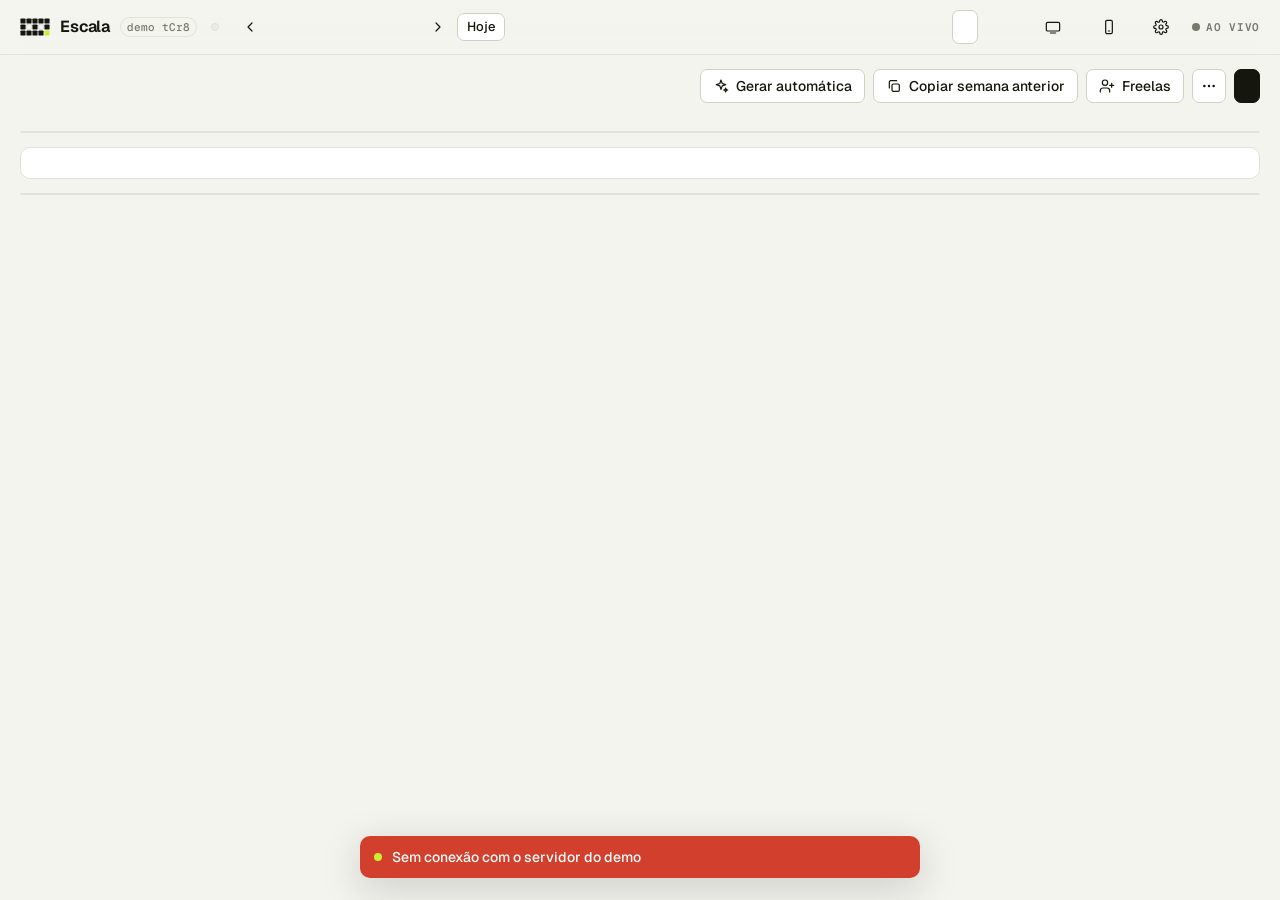
==== commit b7fcde66: "Demo de escala: versão do formato dos dados (sala antiga se refaz sozinha) Co-Authored-By: Claude Op" ====
--- a/demo/escala/index.html
+++ b/demo/escala/index.html
@@ -9,8 +9,8 @@
   <link rel="preconnect" href="https://fonts.googleapis.com">
   <link rel="preconnect" href="https://fonts.gstatic.com" crossorigin>
   <link rel="stylesheet" href="https://fonts.googleapis.com/css2?family=Geist:wght@400;500;600;700&family=Geist+Mono:wght@400;500;600&display=swap">
-  <link rel="stylesheet" href="css/base.css?v=5">
-  <link rel="stylesheet" href="css/gestor.css?v=5">
+  <link rel="stylesheet" href="css/base.css?v=6">
+  <link rel="stylesheet" href="css/gestor.css?v=6">
 </head>
 <body>
   <header class="top">
@@ -55,12 +55,12 @@
   <div id="pop" class="popover" role="menu"></div>
   <div id="toasts"></div>
 
-  <script src="js/core.js?v=5"></script>
-  <script src="js/auto.js?v=5"></script>
-  <script src="js/seed.js?v=5"></script>
-  <script src="js/routes.js?v=5"></script>
-  <script src="js/local.js?v=5"></script>
-  <script src="js/ui.js?v=5"></script>
-  <script src="js/gestor.js?v=5"></script>
+  <script src="js/core.js?v=6"></script>
+  <script src="js/auto.js?v=6"></script>
+  <script src="js/seed.js?v=9"></script>
+  <script src="js/routes.js?v=9"></script>
+  <script src="js/local.js?v=6"></script>
+  <script src="js/ui.js?v=6"></script>
+  <script src="js/gestor.js?v=7"></script>
 </body>
 </html>
--- a/demo/escala/css/gestor.css
+++ b/demo/escala/css/gestor.css
@@ -260,3 +260,10 @@
 .badge.rate-mid { background: var(--warn-soft); color: var(--warn); }
 .badge.rate-bad { background: var(--danger-soft); color: var(--danger); }
 .badge.rate-few { background: var(--sunken); }
+
+/* combinado do freela (diária + adicional) */
+.payline { display: flex; flex-wrap: wrap; align-items: baseline; gap: 6px; font-size: 13px; }
+.paykv { grid-template-columns: auto 1fr; align-items: center; }
+.paykv dd .input { height: 30px; }
+.input.xs { width: 78px; height: 30px; padding: 0 8px; flex: none; }
+.dayrow { grid-template-columns: 1.4fr 1fr 1fr 78px auto; }
